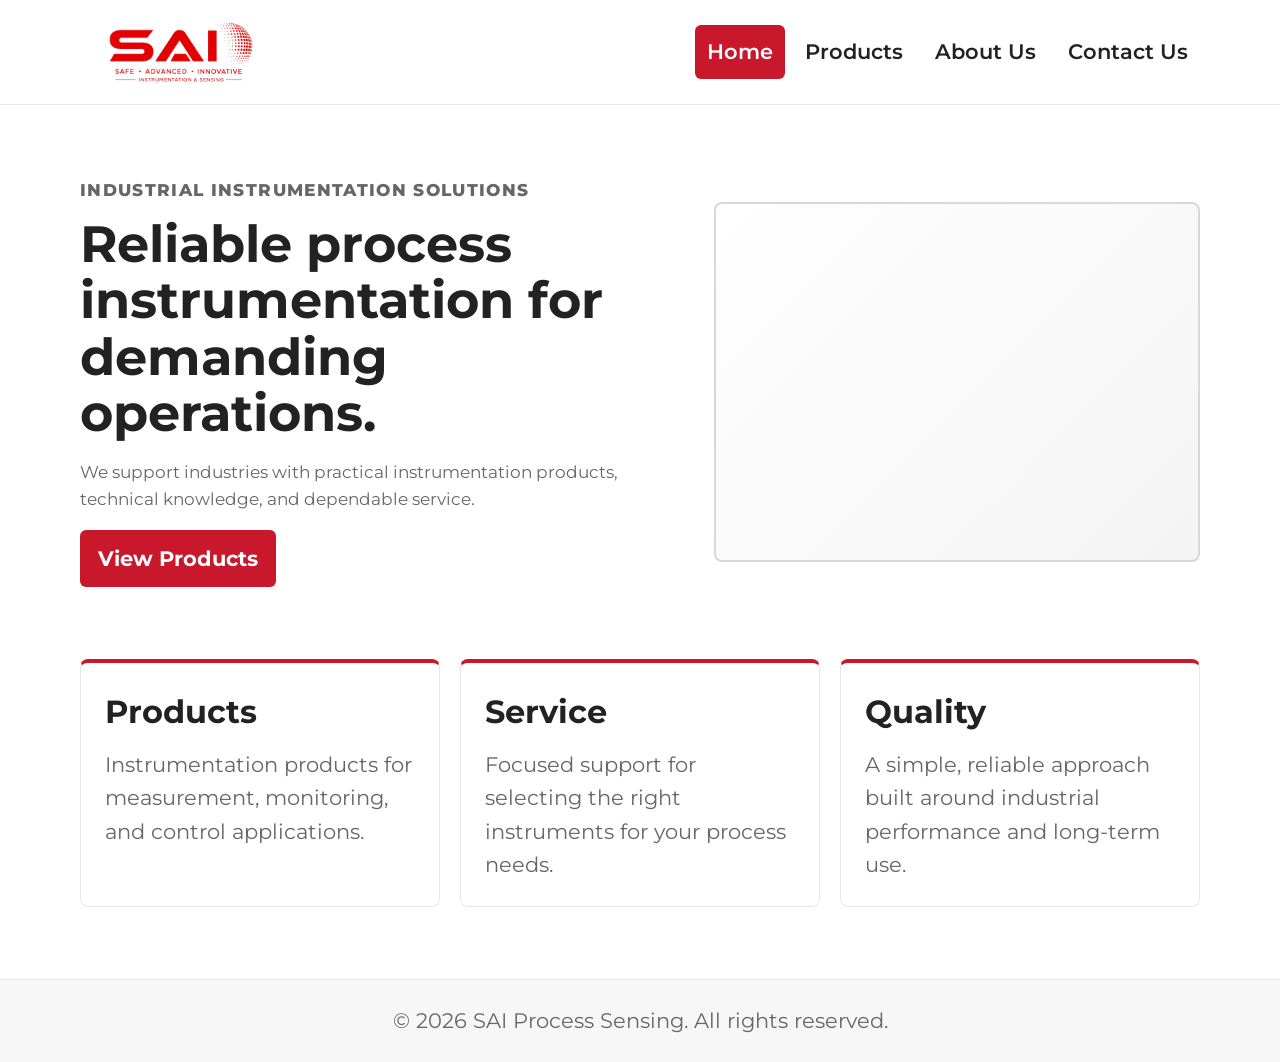
==== index.html @ a903119e "Initial website launch" ====
﻿<!DOCTYPE html>
<html lang="en">
<head>
  <meta charset="UTF-8">
  <meta name="viewport" content="width=device-width, initial-scale=1.0">
  <title>SAI Process Sensing | Home</title>
  <link rel="stylesheet" href="css/styles.css">
</head>
<body>
  <header class="site-header">
    <nav class="site-navigation" aria-label="Main navigation">
      <a class="site-navigation-logo" href="index.html">
        <img src="images/Sai sensing logo bg removed.png" alt="SAI Process Sensing logo">
      </a>
      <ul class="site-navigation-menu">
        <li><a href="index.html" class="current-page-link">Home</a></li>
        <li><a href="products.html">Products</a></li>
        <li><a href="about.html">About Us</a></li>
        <li><a href="contact.html">Contact Us</a></li>
      </ul>
    </nav>
  </header>

  <main>
    <section class="home-hero-section" aria-labelledby="home-hero-title">
      <div class="home-hero-content">
        <p class="section-label-text">Industrial Instrumentation Solutions</p>
        <h1 id="home-hero-title">Reliable process instrumentation for demanding operations.</h1>
        <p>We support industries with practical instrumentation products, technical knowledge, and dependable service.</p>
        <a class="primary-action-button" href="products.html">View Products</a>
      </div>
      <figure class="home-hero-product-slideshow" aria-label="Featured process instrumentation products">
        <img class="home-hero-product-slideshow-image" src="images/magnetostrictive-level-transmitter-01 (1).png" alt="Magnetostrictive level transmitter">
        <img class="home-hero-product-slideshow-image" src="images/DP Remote seal.png" alt="Differential pressure remote seal">
        <img class="home-hero-product-slideshow-image" src="images/b-series-nema4-pressure-switch.png" alt="B series NEMA 4 pressure switch">
        <img class="home-hero-product-slideshow-image" src="images/Ashcroft 1130 DP Gauge.png" alt="Ashcroft 1130 differential pressure gauge">
        <img class="home-hero-product-slideshow-image" src="images/Aplisens Pressure Transmitter.png" alt="Aplisens pressure transmitter">
        <img class="home-hero-product-slideshow-image" src="images/1032_Sanitary_Gauge_C.png" alt="Sanitary pressure gauge">
        <img class="home-hero-product-slideshow-image" src="images/PRE-28 APLISENS.png" alt="PRE-28 Aplisens pressure transmitter">
        <img class="home-hero-product-slideshow-image" src="images/PCE-28Smart.png" alt="PCE-28 smart pressure transmitter">
        <img class="home-hero-product-slideshow-image" src="images/Waterproof Pressure Switch.png" alt="Waterproof pressure switch">
      </figure>
    </section>

    <section class="home-services-summary-grid" aria-labelledby="home-services-title">
      <h2 id="home-services-title" class="visually-hidden">Company service highlights</h2>
      <article class="home-services-summary-card">
        <h2>Products</h2>
        <p>Instrumentation products for measurement, monitoring, and control applications.</p>
      </article>
      <article class="home-services-summary-card">
        <h2>Service</h2>
        <p>Focused support for selecting the right instruments for your process needs.</p>
      </article>
      <article class="home-services-summary-card">
        <h2>Quality</h2>
        <p>A simple, reliable approach built around industrial performance and long-term use.</p>
      </article>
    </section>
  </main>

  <footer class="site-footer">
    <p>&copy; 2026 SAI Process Sensing. All rights reserved.</p>
  </footer>
</body>
</html>
---- css/styles.css ----
﻿/* =========================
   Common Page Styles
   ========================= */
@import url("https://fonts.googleapis.com/css2?family=Montserrat:wght@400;500;600;700;800&display=swap");

:root {
  --color-red: #c9182b;
  --color-red-dark: #981526;
  --color-white: #ffffff;
  --color-light: #f7f7f7;
  --color-text: #222222;
  --color-muted: #666666;
  --color-border: #e7e7e7;
  --max-width: 1120px;
}

* {
  box-sizing: border-box;
}

body {
  margin: 0;
  font-family: "Montserrat", Arial, Helvetica, sans-serif;
  font-size: 21px;
  color: var(--color-text);
  background: var(--color-white);
  line-height: 1.6;
}

main {
  width: min(100% - 32px, var(--max-width));
  margin: 0 auto;
}

img {
  display: block;
  max-width: 100%;
}

a {
  color: inherit;
  text-decoration: none;
}

h1,
h2,
p {
  margin-top: 0;
}

.visually-hidden {
  position: absolute;
  width: 1px;
  height: 1px;
  padding: 0;
  margin: -1px;
  overflow: hidden;
  clip: rect(0, 0, 0, 0);
  white-space: nowrap;
  border: 0;
}

/* =========================
   Navigation Bar
   ========================= */
.site-header {
  background: var(--color-white);
  border-bottom: 1px solid var(--color-border);
  position: sticky;
  top: 0;
  z-index: 10;
}

.site-navigation {
  width: min(100% - 32px, var(--max-width));
  min-height: 72px;
  margin: 0 auto;
  display: flex;
  align-items: center;
  justify-content: space-between;
  gap: 24px;
}

.site-navigation-logo {
  display: inline-flex;
  align-items: center;
}

.site-navigation-logo img {
  width: auto;
  height: 104px;
}

.site-navigation-menu {
  list-style: none;
  display: flex;
  align-items: center;
  gap: 8px;
  padding: 0;
  margin: 0;
}

.site-navigation-menu a {
  display: block;
  padding: 10px 12px;
  border-radius: 6px;
  font-weight: 600;
  color: var(--color-text);
}

.site-navigation-menu a:hover,
.site-navigation-menu a.current-page-link {
  color: var(--color-white);
  background: var(--color-red);
}

/* =========================
   Buttons
   ========================= */
.primary-action-button {
  display: inline-block;
  border: 0;
  border-radius: 6px;
  padding: 12px 18px;
  color: var(--color-white);
  background: var(--color-red);
  font: inherit;
  font-weight: 700;
  cursor: pointer;
}

.primary-action-button:hover {
  background: var(--color-red-dark);
}

/* =========================
   Hero Section
   ========================= */
.home-hero-section {
  display: grid;
  grid-template-columns: 1.1fr 0.9fr;
  gap: 40px;
  align-items: center;
  padding: 72px 0;
}

.home-hero-content h1 {
  max-width: 720px;
  font-size: clamp(2rem, 4vw, 3.5rem);
  line-height: 1.1;
  margin-bottom: 18px;
}

.home-hero-content p {
  max-width: 640px;
  color: var(--color-muted);
  font-size: 1.05rem;
}

.section-label-text {
  color: var(--color-red);
  font-size: 0.85rem;
  font-weight: 800;
  letter-spacing: 0.08em;
  text-transform: uppercase;
  margin-bottom: 12px;
}

.home-hero-product-slideshow {
  position: relative;
  min-height: 360px;
  margin: 0;
  border: 2px solid #d8d8d8;
  border-radius: 8px;
  overflow: hidden;
  background: linear-gradient(135deg, #ffffff 0%, #f4f4f4 100%);
}

.home-hero-product-slideshow-image {
  position: absolute;
  inset: 0;
  width: 100%;
  height: 100%;
  padding: 28px;
  opacity: 0;
  object-fit: contain;
  animation: home-hero-product-slideshow-fade 72s infinite;
}

.home-hero-product-slideshow-image:nth-child(1) {
  animation-delay: 0s;
}

.home-hero-product-slideshow-image:nth-child(2) {
  animation-delay: 8s;
}

.home-hero-product-slideshow-image:nth-child(3) {
  animation-delay: 16s;
}

.home-hero-product-slideshow-image:nth-child(4) {
  animation-delay: 24s;
}

.home-hero-product-slideshow-image:nth-child(5) {
  animation-delay: 32s;
}

.home-hero-product-slideshow-image:nth-child(6) {
  animation-delay: 40s;
}

.home-hero-product-slideshow-image:nth-child(7) {
  animation-delay: 48s;
}

.home-hero-product-slideshow-image:nth-child(8) {
  animation-delay: 56s;
}

.home-hero-product-slideshow-image:nth-child(9) {
  animation-delay: 64s;
}

@keyframes home-hero-product-slideshow-fade {
  0% {
    opacity: 0;
  }

  2% {
    opacity: 1;
  }

  9% {
    opacity: 1;
  }

  11% {
    opacity: 0;
  }

  100% {
    opacity: 0;
  }
}

/* =========================
   Placeholder Images
   ========================= */
.image-placeholder-box {
  display: grid;
  place-items: center;
  min-height: 220px;
  border: 2px dashed #d8d8d8;
  border-radius: 8px;
  color: var(--color-muted);
  background: linear-gradient(135deg, #ffffff 0%, #f4f4f4 100%);
  text-align: center;
}

.image-placeholder-box span {
  padding: 12px;
}

/* =========================
   Feature Section
   ========================= */
.home-services-summary-grid {
  display: grid;
  grid-template-columns: repeat(3, 1fr);
  gap: 20px;
  padding: 0 0 72px;
}

.home-services-summary-card {
  border: 1px solid var(--color-border);
  border-top: 4px solid var(--color-red);
  border-radius: 8px;
  padding: 24px;
  background: var(--color-white);
}

.home-services-summary-card h2 {
  margin-bottom: 10px;
}

.home-services-summary-card p {
  color: var(--color-muted);
  margin-bottom: 0;
}

/* =========================
   Page Heading
   ========================= */
.inner-page-heading {
  max-width: 1100px;
  padding: 64px 0 36px;
}

.inner-page-heading h1 {
  font-size: clamp(2rem, 3vw, 3rem);
  line-height: 1.15;
}

.inner-page-heading p:last-child {
  color: var(--color-muted);
}

/* =========================
   Product Page
   ========================= */
.products-listing-grid {
  display: grid;
  grid-template-columns: repeat(3, 1fr);
  gap: 20px;
  padding-bottom: 72px;
}

.products-listing-card {
  border: 1px solid var(--color-border);
  border-radius: 8px;
  overflow: hidden;
  background: var(--color-white);
}

.products-listing-card h2,
.products-listing-card p {
  padding: 0 20px;
}

.products-listing-card h2 {
  margin-top: 20px;
  margin-bottom: 8px;
}

.products-listing-card p {
  color: var(--color-muted);
  padding-bottom: 22px;
}

.products-listing-image {
  min-height: 180px;
  border-width: 0 0 2px;
  border-radius: 0;
}

/* =========================
   About Page
   ========================= */
.about-company-section {
  display: grid;
  grid-template-columns: 0.9fr 1.1fr;
  gap: 36px;
  align-items: center;
  padding-bottom: 48px;
}

.about-company-image {
  width: 100%;
  min-height: 320px;
  height: 100%;
  border: 1px solid var(--color-border);
  border-radius: 8px;
  object-fit: cover;
  object-position: center;
}

.about-company-content p {
  color: var(--color-muted);
}

.about-values-section {
  padding-bottom: 56px;
}

.about-values-section h2 {
  max-width: 720px;
  font-size: clamp(1.8rem, 3vw, 2.6rem);
  line-height: 1.15;
}

.about-values-grid {
  display: grid;
  grid-template-columns: repeat(auto-fit, minmax(240px, 1fr));
  gap: 20px;
  margin-top: 24px;
}

.about-value-card {
  border: 1px solid var(--color-border);
  border-top: 4px solid var(--color-red);
  border-radius: 8px;
  padding: 24px;
  background: var(--color-white);
}

.about-value-card h3 {
  margin-top: 0;
  margin-bottom: 10px;
  color: var(--color-red);
}

.about-value-card p {
  margin-bottom: 0;
  color: var(--color-muted);
}

.about-industries-section {
  display: grid;
  grid-template-columns: 0.75fr 1.25fr;
  gap: 32px;
  align-items: center;
  padding-bottom: 72px;
}

.about-industries-content p:last-child {
  color: var(--color-muted);
}

.about-industries-image {
  width: 100%;
  height: auto;
  border: 1px solid var(--color-border);
  border-radius: 8px;
  background: var(--color-white);
}

/* =========================
   Contact Page
   ========================= */
.contact-details-and-enquiry-layout {
  display: grid;
  grid-template-columns: 0.85fr 1.15fr;
  gap: 32px;
  padding-bottom: 72px;
}

/* Shared panel styling for the contact details and enquiry form areas. */
.contact-company-details,
.contact-enquiry-form {
  border: 1px solid var(--color-border);
  border-radius: 8px;
  padding: 24px;
  background: var(--color-white);
}

.contact-company-details p {
  color: var(--color-muted);
}

.contact-company-details a {
  color: var(--color-red);
  font-weight: 600;
}

.contact-company-details a:hover {
  color: var(--color-red-dark);
}

.contact-company-details {
  font-style: normal;
}

.contact-company-location-map-embed {
  display: block;
  width: 100%;
  min-height: 280px;
  margin-top: 20px;
  border: 1px solid var(--color-border);
  border-radius: 8px;
}

/* Text link kept below the embed for users who want directions in Google Maps. */
.contact-company-location-map-link {
  display: block;
  margin-top: 12px;
}

.contact-enquiry-form {
  display: grid;
  gap: 12px;
}

.contact-enquiry-fieldset {
  display: grid;
  gap: 12px;
  min-width: 0;
  margin: 0;
  padding: 0;
  border: 0;
}

.contact-enquiry-fieldset legend {
  margin-bottom: 8px;
  font-size: 1.35rem;
  font-weight: 700;
}

.contact-enquiry-form label {
  font-weight: 700;
}

.contact-enquiry-form input,
.contact-enquiry-form textarea {
  width: 100%;
  border: 1px solid var(--color-border);
  border-radius: 6px;
  padding: 12px;
  font: inherit;
}

.contact-enquiry-form input:focus,
.contact-enquiry-form textarea:focus {
  outline: 2px solid rgba(201, 24, 43, 0.2);
  border-color: var(--color-red);
}

/* =========================
   Footer
   ========================= */
.site-footer {
  border-top: 1px solid var(--color-border);
  padding: 24px 16px;
  text-align: center;
  color: var(--color-muted);
  background: var(--color-light);
}

.site-footer p {
  margin-bottom: 0;
}

/* =========================
   Responsive Styles
   ========================= */
@media (max-width: 820px) {
  .site-navigation,
  .site-navigation-menu {
    align-items: flex-start;
    flex-direction: column;
  }

  .site-navigation {
    padding: 16px 0;
  }

  .site-navigation-menu {
    width: 100%;
    gap: 4px;
  }

  .site-navigation-menu a {
    width: 100%;
  }

  .home-hero-section,
  .home-services-summary-grid,
  .products-listing-grid,
  .about-company-section,
  .about-values-grid,
  .about-industries-section,
  .contact-details-and-enquiry-layout {
    grid-template-columns: 1fr;
  }

  .home-hero-section {
    padding: 48px 0;
  }
}
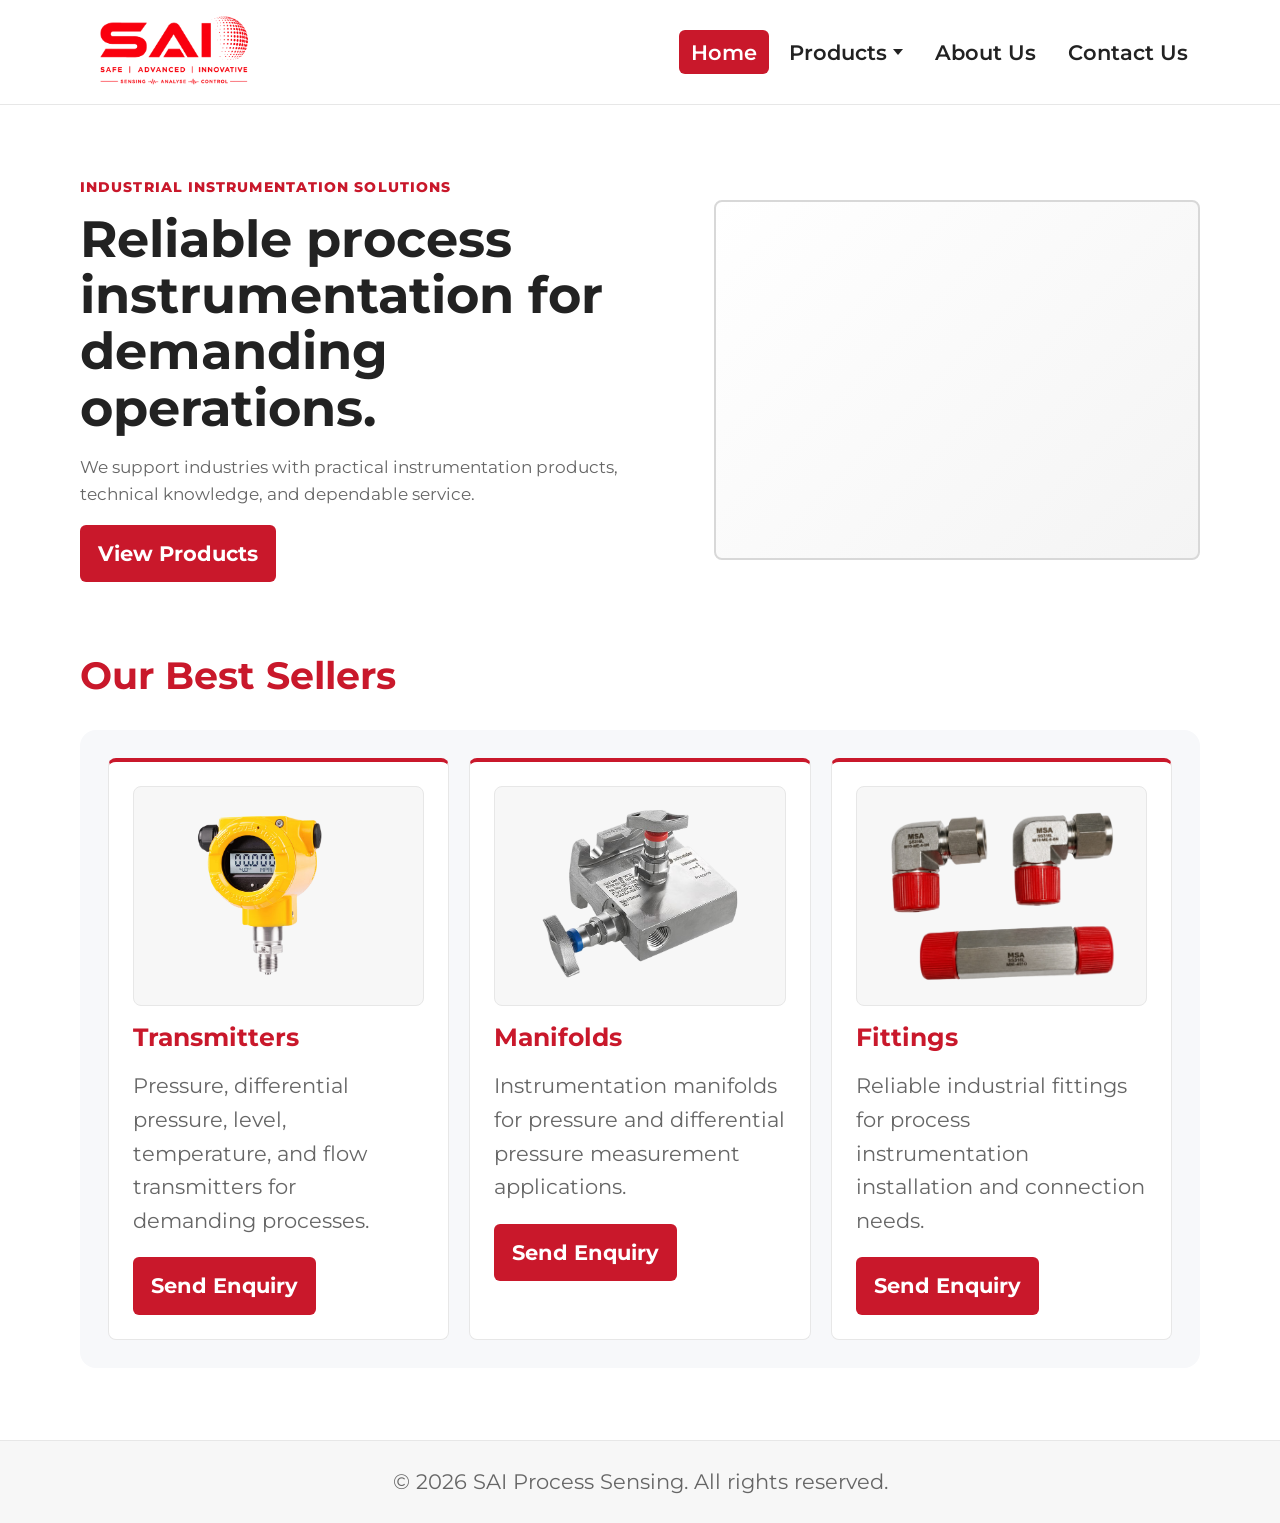
==== commit 0c9202f4: "add product pages built pressure page added best seller section on home page all other product pages" ====
--- a/index.html
+++ b/index.html
@@ -4,29 +4,44 @@
   <meta charset="UTF-8">
   <meta name="viewport" content="width=device-width, initial-scale=1.0">
   <title>SAI Process Sensing | Home</title>
-  <link rel="stylesheet" href="css/styles.css">
+  <link rel="stylesheet" href="css/global.css">
+  <link rel="stylesheet" href="css/home.css">
 </head>
 <body>
   <header class="site-header">
     <nav class="site-navigation" aria-label="Main navigation">
       <a class="site-navigation-logo" href="index.html">
-        <img src="images/Sai sensing logo bg removed.png" alt="SAI Process Sensing logo">
+        <img class="site-navigation-logo-image" src="images/Sai sensing logo bg removed.png" alt="SAI Process Sensing logo">
       </a>
       <ul class="site-navigation-menu">
-        <li><a href="index.html" class="current-page-link">Home</a></li>
-        <li><a href="products.html">Products</a></li>
-        <li><a href="about.html">About Us</a></li>
-        <li><a href="contact.html">Contact Us</a></li>
+        <li><a class="site-navigation-link current-page-link" href="index.html">Home</a></li>
+        <li class="site-navigation-products-dropdown">
+          <a class="site-navigation-link" href="products.html">Products <span class="site-navigation-products-dropdown-arrow" aria-hidden="true"></span></a>
+          <ul class="site-navigation-products-dropdown-menu" aria-label="Product categories">
+            <li><a class="site-navigation-products-dropdown-link" href="products.html">All Products</a></li>
+            <li><a class="site-navigation-products-dropdown-link" href="pressure.html">Pressure</a></li>
+            <li><a class="site-navigation-products-dropdown-link" href="differential-pressure.html">Differential Pressure</a></li>
+            <li><a class="site-navigation-products-dropdown-link" href="temperature.html">Temperature</a></li>
+            <li><a class="site-navigation-products-dropdown-link" href="level.html">Level</a></li>
+            <li><a class="site-navigation-products-dropdown-link" href="flow.html">Flow</a></li>
+            <li><a class="site-navigation-products-dropdown-link" href="switches.html">Switches</a></li>
+            <li><a class="site-navigation-products-dropdown-link" href="manifolds.html">Manifolds</a></li>
+            <li><a class="site-navigation-products-dropdown-link" href="gauges.html">Gauges</a></li>
+            <li><a class="site-navigation-products-dropdown-link" href="fittings.html">Fittings</a></li>
+          </ul>
+        </li>
+        <li><a class="site-navigation-link" href="about.html">About Us</a></li>
+        <li><a class="site-navigation-link" href="contact.html">Contact Us</a></li>
       </ul>
     </nav>
   </header>
 
   <main>
     <section class="home-hero-section" aria-labelledby="home-hero-title">
-      <div class="home-hero-content">
+      <div class="home-hero-introduction-content">
         <p class="section-label-text">Industrial Instrumentation Solutions</p>
-        <h1 id="home-hero-title">Reliable process instrumentation for demanding operations.</h1>
-        <p>We support industries with practical instrumentation products, technical knowledge, and dependable service.</p>
+        <h1 class="home-hero-main-heading" id="home-hero-title">Reliable process instrumentation for demanding operations.</h1>
+        <p class="home-hero-supporting-text">We support industries with practical instrumentation products, technical knowledge, and dependable service.</p>
         <a class="primary-action-button" href="products.html">View Products</a>
       </div>
       <figure class="home-hero-product-slideshow" aria-label="Featured process instrumentation products">
@@ -42,28 +57,58 @@
       </figure>
     </section>
 
-    <section class="home-services-summary-grid" aria-labelledby="home-services-title">
-      <h2 id="home-services-title" class="visually-hidden">Company service highlights</h2>
-      <article class="home-services-summary-card">
-        <h2>Products</h2>
-        <p>Instrumentation products for measurement, monitoring, and control applications.</p>
-      </article>
-      <article class="home-services-summary-card">
-        <h2>Service</h2>
-        <p>Focused support for selecting the right instruments for your process needs.</p>
-      </article>
-      <article class="home-services-summary-card">
-        <h2>Quality</h2>
-        <p>A simple, reliable approach built around industrial performance and long-term use.</p>
-      </article>
+    <section class="home-best-sellers-section" aria-labelledby="home-best-sellers-title">
+      <h2 class="home-best-sellers-heading" id="home-best-sellers-title">Our Best Sellers</h2>
+
+      <div class="home-best-sellers-grid shared-section-panel">
+        <article class="home-best-seller-card shared-content-card">
+          <img class="home-best-seller-card-image" src="images/Aplisens Pressure Transmitter.png" alt="Industrial pressure transmitter">
+          <h3 class="home-best-seller-card-title">Transmitters</h3>
+          <p class="home-best-seller-card-description">Pressure, differential pressure, level, temperature, and flow transmitters for demanding processes.</p>
+          <button
+            class="primary-action-button"
+            type="button"
+            onclick="window.open('https://wa.me/971506139771?text=Hello%20SAI%20Process%20Sensing%2C%20I%20would%20like%20to%20send%20an%20enquiry%20about%20transmitters.', '_blank', 'noopener,noreferrer')">
+            Send Enquiry
+          </button>
+        </article>
+
+        <article class="home-best-seller-card shared-content-card">
+          <img class="home-best-seller-card-image" src="images/schnider manfold.png" alt="Differential pressure instrumentation assembly">
+          <h3 class="home-best-seller-card-title">Manifolds</h3>
+          <p class="home-best-seller-card-description">Instrumentation manifolds for pressure and differential pressure measurement applications.</p>
+          <button
+            class="primary-action-button"
+            type="button"
+            onclick="window.open('https://wa.me/971506139771?text=Hello%20SAI%20Process%20Sensing%2C%20I%20would%20like%20to%20send%20an%20enquiry%20about%20manifolds.', '_blank', 'noopener,noreferrer')">
+            Send Enquiry
+          </button>
+        </article>
+
+        <article class="home-best-seller-card shared-content-card">
+          <img class="home-best-seller-card-image" src="images/msa fitttings 3 (2).png" alt="Industrial instrumentation fitting and gauge assembly">
+          <h3 class="home-best-seller-card-title">Fittings</h3>
+          <p class="home-best-seller-card-description">Reliable industrial fittings for process instrumentation installation and connection needs.</p>
+          <button
+            class="primary-action-button"
+            type="button"
+            onclick="window.open('https://wa.me/971506139771?text=Hello%20SAI%20Process%20Sensing%2C%20I%20would%20like%20to%20send%20an%20enquiry%20about%20fittings.', '_blank', 'noopener,noreferrer')">
+            Send Enquiry
+          </button>
+        </article>
+      </div>
     </section>
   </main>
 
   <footer class="site-footer">
     <p>&copy; 2026 SAI Process Sensing. All rights reserved.</p>
   </footer>
+  
 </body>
 </html>
 
 
-
+
+
+
+
--- a/css/global.css
+++ b/css/global.css
@@ -0,0 +1,411 @@
+/* =========================
+   Global Site Styles
+   ========================= */
+@import url("https://fonts.googleapis.com/css2?family=Montserrat:wght@400;500;600;700;800&display=swap");
+
+:root {
+  --color-red: #c9182b;
+  --color-red-dark: #981526;
+  --color-white: #ffffff;
+  --color-light: #f7f7f7;
+  --color-text: #222222;
+  --color-muted: #666666;
+  --color-border: #e7e7e7;
+  --color-section-panel: #f7f8fa;
+  --max-width: 1120px;
+  --section-panel-padding: 28px;
+  --section-panel-radius: 16px;
+}
+
+* {
+  box-sizing: border-box;
+}
+
+body {
+  margin: 0;
+  font-family: "Montserrat", Arial, Helvetica, sans-serif;
+  font-size: 21px;
+  color: var(--color-text);
+  background: var(--color-white);
+  line-height: 1.6;
+}
+
+main {
+  width: min(100% - 32px, var(--max-width));
+  margin: 0 auto;
+}
+
+img {
+  display: block;
+  max-width: 100%;
+}
+
+a {
+  color: inherit;
+  text-decoration: none;
+}
+
+h1,
+h2,
+p {
+  margin-top: 0;
+}
+
+.visually-hidden {
+  position: absolute;
+  width: 1px;
+  height: 1px;
+  padding: 0;
+  margin: -1px;
+  overflow: hidden;
+  clip: rect(0, 0, 0, 0);
+  white-space: nowrap;
+  border: 0;
+}
+
+/* =========================
+   Navigation Bar
+   ========================= */
+.site-header {
+  background: var(--color-white);
+  border-bottom: 1px solid var(--color-border);
+  position: sticky;
+  top: 0;
+  z-index: 10;
+}
+
+.site-navigation {
+  width: min(100% - 32px, var(--max-width));
+  min-height: 72px;
+  margin: 0 auto;
+  display: flex;
+  align-items: center;
+  justify-content: space-between;
+  gap: 24px;
+}
+
+.site-navigation-logo {
+  display: inline-flex;
+  align-items: center;
+}
+
+.site-navigation-logo-image {
+  width: auto;
+  height: 104px;
+}
+
+.site-navigation-menu {
+  list-style: none;
+  display: flex;
+  align-items: center;
+  gap: 8px;
+  padding: 0;
+  margin: 0;
+}
+
+.site-navigation-link {
+  display: inline-flex;
+  align-items: center;
+  min-height: 44px;
+  padding: 10px 12px;
+  border-radius: 6px;
+  font-weight: 600;
+  line-height: 1;
+  color: var(--color-text);
+}
+
+.site-navigation-link:hover,
+.site-navigation-link.current-page-link,
+.site-navigation-products-dropdown-link:hover,
+.site-navigation-products-dropdown-link.current-page-link {
+  color: var(--color-white);
+  background: var(--color-red);
+}
+
+.site-navigation-products-dropdown {
+  position: relative;
+}
+
+.site-navigation-products-dropdown-arrow {
+  display: inline-block;
+  width: 0;
+  height: 0;
+  margin-left: 6px;
+  vertical-align: middle;
+  border-top: 6px solid currentColor;
+  border-right: 5px solid transparent;
+  border-left: 5px solid transparent;
+  transition: transform 0.2s ease;
+}
+
+.site-navigation-products-dropdown-menu {
+  position: absolute;
+  top: calc(100% + 8px);
+  left: 0;
+  min-width: 240px;
+  display: grid;
+  gap: 4px;
+  visibility: hidden;
+  opacity: 0;
+  transform: translateY(-8px);
+  list-style: none;
+  margin: 0;
+  padding: 8px;
+  border: 1px solid var(--color-border);
+  border-radius: 8px;
+  background: var(--color-white);
+  box-shadow: 0 16px 30px rgba(34, 34, 34, 0.12);
+  transition: opacity 0.2s ease, transform 0.2s ease, visibility 0.2s ease;
+  z-index: 20;
+}
+
+.site-navigation-products-dropdown:hover .site-navigation-products-dropdown-menu,
+.site-navigation-products-dropdown:focus-within .site-navigation-products-dropdown-menu {
+  visibility: visible;
+  opacity: 1;
+  transform: translateY(0);
+}
+
+.site-navigation-products-dropdown:hover .site-navigation-products-dropdown-arrow,
+.site-navigation-products-dropdown:focus-within .site-navigation-products-dropdown-arrow {
+  transform: rotate(180deg);
+}
+
+.site-navigation-products-dropdown-link {
+  display: flex;
+  align-items: center;
+  min-height: 40px;
+  padding: 10px 12px;
+  color: var(--color-text);
+  border-radius: 6px;
+  line-height: 1.1;
+  white-space: nowrap;
+}
+
+/* =========================
+   Shared Text And Buttons
+   ========================= */
+.section-label-text {
+  color: var(--color-red);
+  font-size: 0.85rem;
+  font-weight: 800;
+  letter-spacing: 0.08em;
+  text-transform: uppercase;
+  margin-bottom: 12px;
+}
+
+.primary-action-button {
+  display: inline-block;
+  border: 0;
+  border-radius: 6px;
+  padding: 12px 18px;
+  color: var(--color-white);
+  background: var(--color-red);
+  font: inherit;
+  font-weight: 700;
+  cursor: pointer;
+}
+
+.primary-action-button:hover {
+  background: var(--color-red-dark);
+}
+
+.shared-section-panel {
+  padding: var(--section-panel-padding);
+  border-radius: var(--section-panel-radius);
+  background: var(--color-section-panel);
+}
+
+.shared-content-card {
+  border: 1px solid var(--color-border);
+  border-radius: 8px;
+  padding: 24px;
+  background: var(--color-white);
+}
+
+.inner-page-heading {
+  max-width: 1100px;
+  padding: 64px 0 36px;
+}
+
+.inner-page-heading h1 {
+  font-size: clamp(2rem, 3vw, 3rem);
+  line-height: 1.15;
+}
+
+.inner-page-heading p:last-child {
+  color: var(--color-muted);
+}
+
+/* =========================
+   Shared Image Placeholders
+   ========================= */
+.image-placeholder-box {
+  display: grid;
+  place-items: center;
+  min-height: 220px;
+  border: 2px dashed #d8d8d8;
+  border-radius: 8px;
+  color: var(--color-muted);
+  background: linear-gradient(135deg, #ffffff 0%, #f4f4f4 100%);
+  text-align: center;
+}
+
+.image-placeholder-box span {
+  padding: 12px;
+}
+
+/* =========================
+   Footer
+   ========================= */
+.site-footer {
+  border-top: 1px solid var(--color-border);
+  padding: 24px 16px;
+  text-align: center;
+  color: var(--color-muted);
+  background: var(--color-light);
+}
+
+.site-footer p {
+  margin-bottom: 0;
+}
+
+
+
+/* =========================
+   Global Responsive Styles
+   ========================= */
+@media (max-width: 1180px) {
+  body {
+    font-size: 18px;
+  }
+
+  .site-navigation-logo-image {
+    height: 82px;
+  }
+
+  .inner-page-heading {
+    padding-top: 52px;
+  }
+}
+
+@media (max-width: 820px) {
+  .site-navigation,
+  .site-navigation-menu {
+    align-items: flex-start;
+    flex-direction: column;
+  }
+
+  .site-navigation {
+    padding: 16px 0;
+  }
+
+  .site-navigation-menu {
+    width: 100%;
+    gap: 4px;
+  }
+
+  .site-navigation-link {
+    width: 100%;
+  }
+
+  .site-navigation-products-dropdown,
+  .site-navigation-products-dropdown-menu {
+    width: 100%;
+  }
+
+  .site-navigation-products-dropdown-menu {
+    position: static;
+    display: none;
+    visibility: visible;
+    opacity: 1;
+    transform: none;
+    min-width: 0;
+    margin-top: 4px;
+    box-shadow: none;
+  }
+
+  .site-navigation-products-dropdown:hover .site-navigation-products-dropdown-menu,
+  .site-navigation-products-dropdown:focus-within .site-navigation-products-dropdown-menu {
+    display: grid;
+  }
+}
+
+@media (max-width: 640px) {
+  body {
+    font-size: 15px;
+    line-height: 1.55;
+  }
+
+  main,
+  .site-navigation {
+    width: min(100% - 24px, var(--max-width));
+  }
+
+  .site-navigation {
+    align-items: center;
+    gap: 12px;
+    min-height: auto;
+    padding: 12px 0;
+  }
+
+  .site-navigation-logo-image {
+    height: 62px;
+  }
+
+  .site-navigation-menu {
+    display: flex;
+    flex-direction: row;
+    align-items: center;
+    justify-content: center;
+    gap: 3px;
+  }
+
+  .site-navigation-menu li {
+    width: auto;
+  }
+
+  .site-navigation-link {
+    width: auto;
+    padding: 7px 6px;
+    font-size: 0.72rem;
+    text-align: center;
+    white-space: nowrap;
+  }
+
+  .site-navigation-products-dropdown-menu {
+    width: max-content;
+    min-width: 180px;
+  }
+
+  .floating-whatsapp-contact-link {
+    right: 16px;
+    bottom: 16px;
+    width: 56px;
+    height: 56px;
+  }
+
+  .floating-whatsapp-contact-icon {
+    width: 56px;
+    height: 56px;
+  }
+
+  .inner-page-heading h1 {
+    font-size: clamp(1.55rem, 7vw, 2rem);
+    line-height: 1.18;
+  }
+
+  .section-label-text {
+    font-size: 0.72rem;
+    letter-spacing: 0.06em;
+  }
+
+  .inner-page-heading {
+    padding: 40px 0 28px;
+  }
+
+  .shared-section-panel,
+  .shared-content-card {
+    padding: 18px;
+  }
+}
--- a/css/home.css
+++ b/css/home.css
@@ -0,0 +1,230 @@
+/* =========================
+   Home Hero Section
+   ========================= */
+.home-hero-section {
+  display: grid;
+  grid-template-columns: 1.1fr 0.9fr;
+  gap: 40px;
+  align-items: center;
+  padding: 72px 0;
+}
+
+.home-hero-main-heading {
+  max-width: 720px;
+  font-size: clamp(2rem, 4vw, 3.5rem);
+  line-height: 1.1;
+  margin-bottom: 18px;
+}
+
+.home-hero-supporting-text {
+  max-width: 640px;
+  color: var(--color-muted);
+  font-size: 1.05rem;
+}
+
+.home-hero-product-slideshow {
+  position: relative;
+  min-height: 360px;
+  margin: 0;
+  border: 2px solid #d8d8d8;
+  border-radius: 8px;
+  overflow: hidden;
+  background: linear-gradient(135deg, #ffffff 0%, #f4f4f4 100%);
+}
+
+.home-hero-product-slideshow-image {
+  position: absolute;
+  inset: 0;
+  width: 100%;
+  height: 100%;
+  padding: 28px;
+  opacity: 0;
+  object-fit: contain;
+  animation: home-hero-product-slideshow-fade 72s infinite;
+}
+
+.home-hero-product-slideshow-image:nth-child(1) {
+  animation-delay: 0s;
+}
+
+.home-hero-product-slideshow-image:nth-child(2) {
+  animation-delay: 8s;
+}
+
+.home-hero-product-slideshow-image:nth-child(3) {
+  animation-delay: 16s;
+}
+
+.home-hero-product-slideshow-image:nth-child(4) {
+  animation-delay: 24s;
+}
+
+.home-hero-product-slideshow-image:nth-child(5) {
+  animation-delay: 32s;
+}
+
+.home-hero-product-slideshow-image:nth-child(6) {
+  animation-delay: 40s;
+}
+
+.home-hero-product-slideshow-image:nth-child(7) {
+  animation-delay: 48s;
+}
+
+.home-hero-product-slideshow-image:nth-child(8) {
+  animation-delay: 56s;
+}
+
+.home-hero-product-slideshow-image:nth-child(9) {
+  animation-delay: 64s;
+}
+
+@keyframes home-hero-product-slideshow-fade {
+  0% {
+    opacity: 0;
+  }
+
+  2% {
+    opacity: 1;
+  }
+
+  9% {
+    opacity: 1;
+  }
+
+  11% {
+    opacity: 0;
+  }
+
+  100% {
+    opacity: 0;
+  }
+}
+
+/* =========================
+   Home Best Sellers
+   ========================= */
+.home-best-sellers-section {
+  padding-bottom: 72px;
+}
+
+.home-best-sellers-heading {
+  max-width: 720px;
+  font-size: clamp(1.8rem, 3vw, 2.6rem);
+  line-height: 1.15;
+  color: var(--color-red);
+}
+
+.home-best-sellers-grid {
+  display: grid;
+  grid-template-columns: repeat(3, 1fr);
+  gap: 20px;
+  margin-top: 24px;
+}
+
+.home-best-seller-card {
+  display: grid;
+  align-content: start;
+  gap: 12px;
+  border-top: 4px solid var(--color-red);
+}
+
+.home-best-seller-card-image {
+  width: 100%;
+  height: 220px;
+  padding: 18px;
+  border: 1px solid var(--color-border);
+  border-radius: 8px;
+  background: var(--color-light);
+  object-fit: contain;
+}
+
+.home-best-seller-card-title {
+  margin: 0;
+  color: var(--color-red);
+}
+
+.home-best-seller-card-description {
+  color: var(--color-muted);
+  margin-bottom: 8px;
+}
+
+.home-best-seller-card .primary-action-button {
+  justify-self: start;
+}
+
+/* =========================
+   Home Responsive Styles
+   ========================= */
+@media (max-width: 1180px) {
+  .home-hero-section {
+    grid-template-columns: 1fr 0.95fr;
+    gap: 28px;
+    padding: 56px 0;
+  }
+
+  .home-hero-main-heading {
+    font-size: clamp(2rem, 4vw, 2.8rem);
+  }
+
+  .home-hero-product-slideshow {
+    min-height: 320px;
+  }
+}
+
+@media (max-width: 980px) {
+  .home-hero-section {
+    grid-template-columns: 1fr;
+  }
+}
+
+@media (max-width: 820px) {
+  .home-hero-section,
+  .home-best-sellers-grid {
+    grid-template-columns: 1fr;
+  }
+
+  .home-hero-section {
+    padding: 48px 0;
+  }
+}
+
+@media (max-width: 640px) {
+  .home-hero-section {
+    gap: 28px;
+    padding: 36px 0 48px;
+  }
+
+  .home-hero-main-heading {
+    font-size: clamp(1.55rem, 7vw, 2rem);
+    line-height: 1.18;
+  }
+
+  .home-hero-supporting-text {
+    font-size: 0.98rem;
+  }
+
+  .home-hero-product-slideshow {
+    min-height: 260px;
+  }
+
+  .home-hero-product-slideshow-image {
+    padding: 18px;
+  }
+
+  .home-best-sellers-grid {
+    gap: 14px;
+  }
+
+  .home-best-seller-card-title {
+    font-size: 1.2rem;
+  }
+
+  .home-best-seller-card-image {
+    height: 190px;
+  }
+
+  .home-best-sellers-section {
+    padding-bottom: 52px;
+  }
+}
